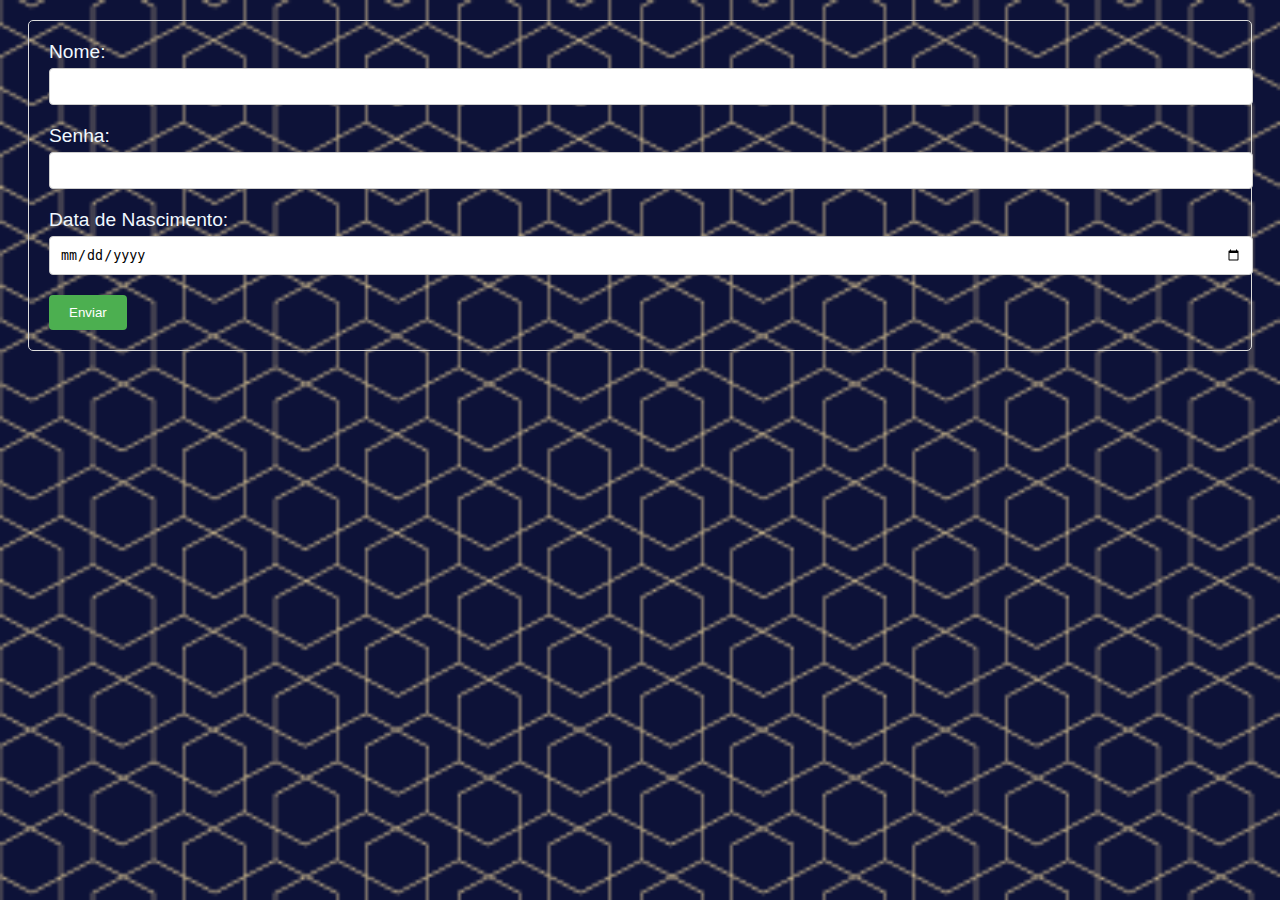
==== fale-conosco.html @ 02e99991 "formulario html e css" ====
<!DOCTYPE html>
<html lang="pt">
<head>
<meta charset="UTF-8">
<title>Formulário</title>
<link rel="stylesheet" href="style.css">
</head>
<body>
<form>
    <label for="nome">Nome:</label>
    <input type="text" id="nome" name="nome">
    
    <label for="senha">Senha:</label>
    <input type="password" id="senha" name="senha">
    
    <label for="data-nascimento">Data de Nascimento:</label>
    <input type="date" id="data-nascimento" name="data-nascimento">
    
    <input type="submit" value="Enviar">
</form>
</body>
</html>
---- style.css ----
h1 {
    margin: 0;
    font-family: 'oswald', 'Verdana', 'Arial', sans-serif;
    background-color: rgba(0, 0, 0, 0.753);
    color: white;
    padding-top: 15px;
    padding-bottom: 15px;
    text-transform: uppercase;
    text-align: center;
    border-radius: 1%;
    letter-spacing: 2px;
    font-weight: normal;

}

h2 {
    text-align: center;
    font-family: oswald, verdana, Arial, Helvetica, sans-serif;
    letter-spacing: 2px;
    background-color: rgba(31, 13, 136, 0.315);
}

h2~p {
    color: green;
}

h3 {
    text-align: center;
    font-family: oswald, verdana, Arial, Helvetica, sans-serif;
    letter-spacing: 2px;
}

div {
    background-color: white;
    width: 70%;
    margin: auto;
    border-radius: 1%;

}

body {

    background-image: url(imagens/oriental-tiles.png);
    background-attachment: fixed;
    background-size: cover;
    font-family: Georgia, 'Times New Roman', Times, serif;
    font-size: larger;

}

ul {

    margin: 0;
    padding: 0;
    list-style-position: inside;
}

img {

    max-width: 100%;
}

figure img {
    transform: scale(0.9);

}

figure img:hover {
    transform: scale(1);

}

body {
    font-family: Arial, sans-serif;
}

form {
    margin: 20px;
    padding: 20px;
    border: 1px solid #ddd;
    border-radius: 5px;
}

label {
    display: block;
    margin-bottom: 5px;
    color: #f0f8ff;
}

input[type="text"],
input[type="password"],
input[type="date"] {
    width: 100%;
    padding: 10px;
    margin-bottom: 20px;
    border: 1px solid #ccc;
    border-radius: 4px;
}

input[type="submit"] {
    background-color: #4CAF50;
    color: white;
    padding: 10px 20px;
    border: none;
    border-radius: 4px;
    cursor: pointer;
}

input[type="submit"]:hover {
    background-color: #45a049;
}
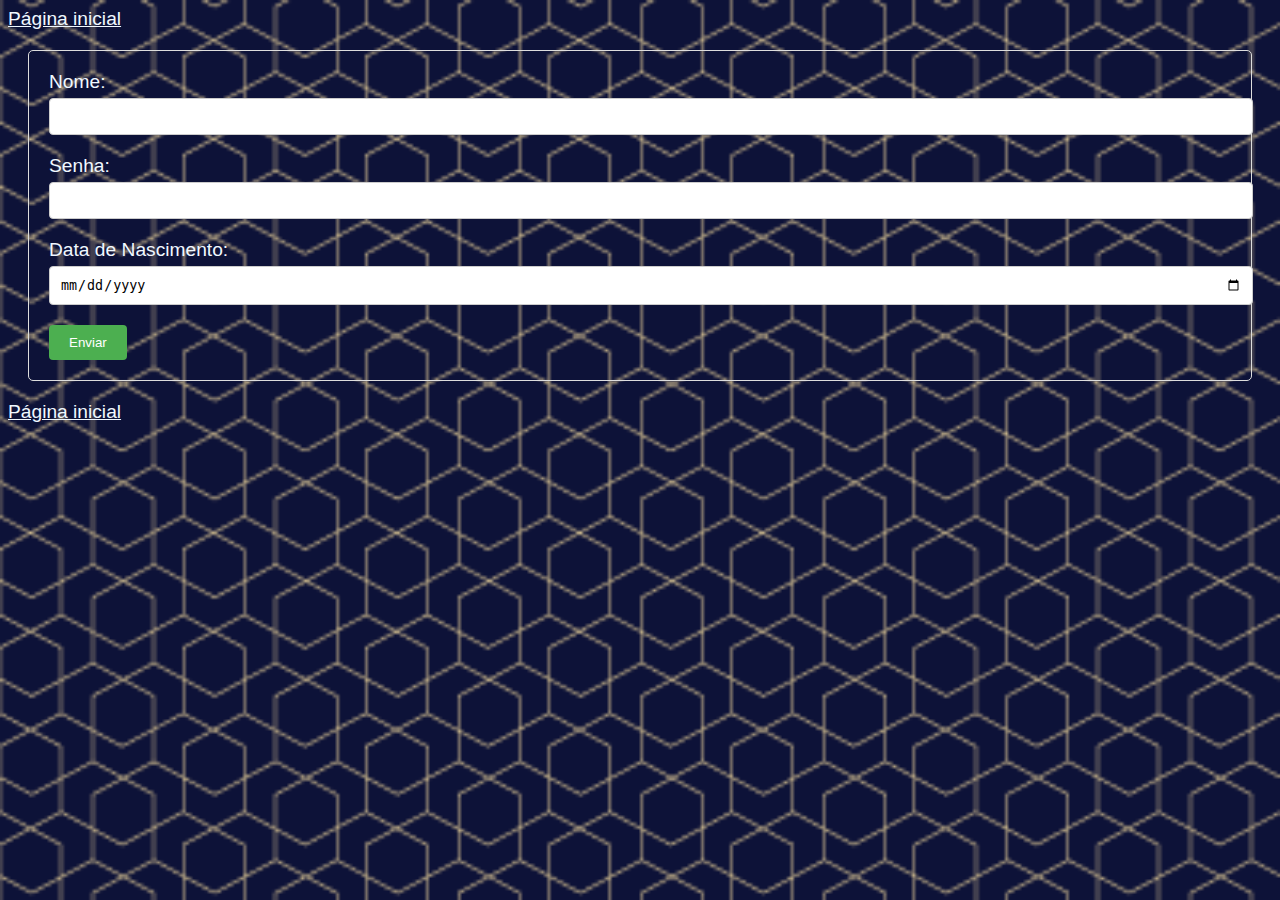
==== commit 643eab95: "Form HTML CSS" ====
--- a/fale-conosco.html
+++ b/fale-conosco.html
@@ -6,6 +6,9 @@
 <link rel="stylesheet" href="style.css">
 </head>
 <body>
+ <nav>
+    <a href="index.html">Página inicial</a>
+ </nav>
 <form>
     <label for="nome">Nome:</label>
     <input type="text" id="nome" name="nome">
@@ -18,5 +21,10 @@
     
     <input type="submit" value="Enviar">
 </form>
+
+<nav>
+    <a href="index.html">Página inicial</a>
+</nav>
+
 </body>
 </html>
--- a/style.css
+++ b/style.css
@@ -108,4 +108,9 @@
 
 input[type="submit"]:hover {
     background-color: #45a049;
+}
+
+nav a{
+    
+    color: #f0f8ff;
 }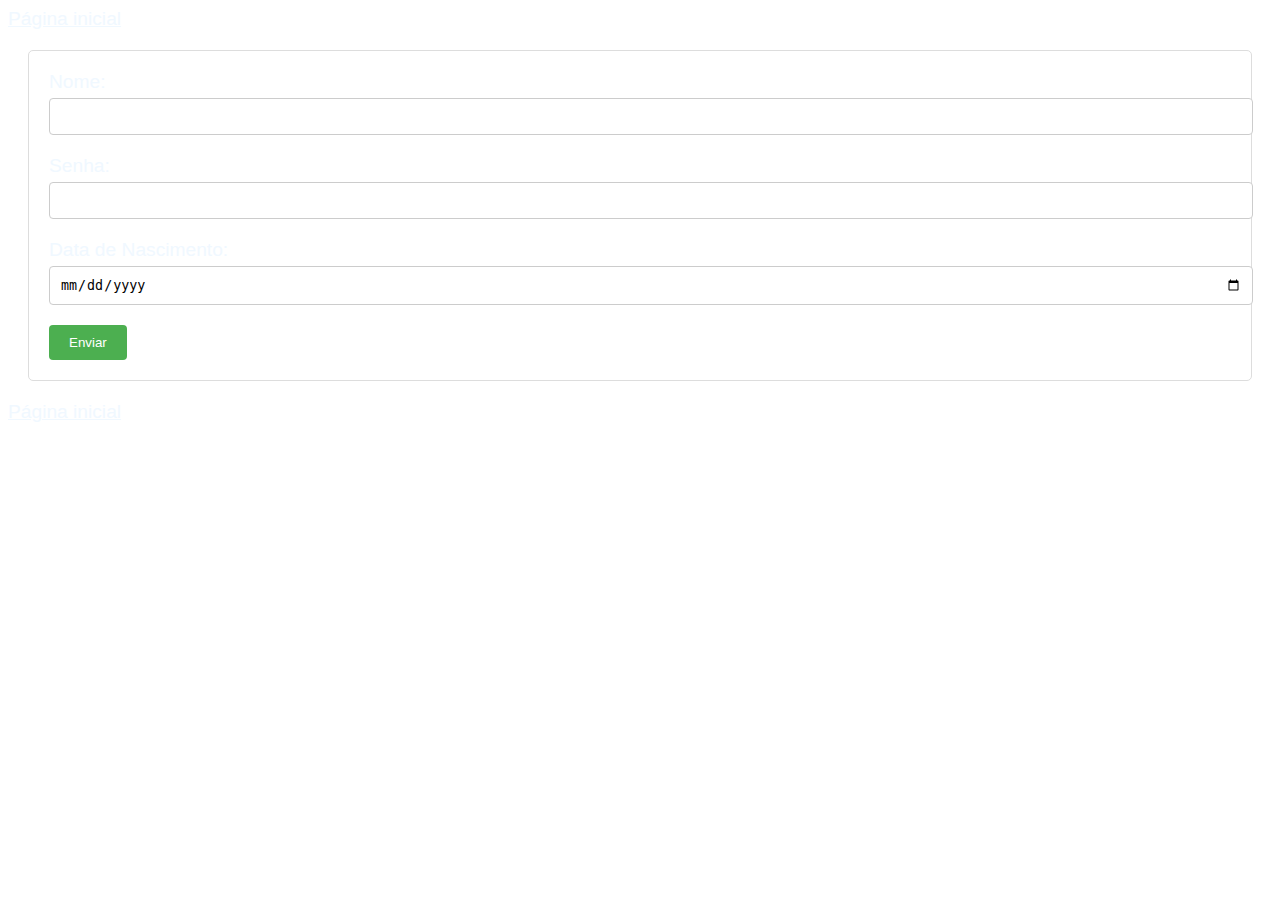
==== commit b72f7e0e: "CSS para pagina "WEB"" ====
--- a/fale-conosco.html
+++ b/fale-conosco.html
@@ -3,7 +3,7 @@
 <head>
 <meta charset="UTF-8">
 <title>Formulário</title>
-<link rel="stylesheet" href="style.css">
+<link rel="stylesheet" href="css/style.css">
 </head>
 <body>
  <nav>
--- a/css/style.css
+++ b/css/style.css
@@ -0,0 +1,116 @@
+h1 {
+    margin: 0;
+    font-family: 'oswald', 'Verdana', 'Arial', sans-serif;
+    background-color: rgba(0, 0, 0, 0.753);
+    color: white;
+    padding-top: 15px;
+    padding-bottom: 15px;
+    text-transform: uppercase;
+    text-align: center;
+    border-radius: 1%;
+    letter-spacing: 2px;
+    font-weight: normal;
+
+}
+
+h2 {
+    text-align: center;
+    font-family: oswald, verdana, Arial, Helvetica, sans-serif;
+    letter-spacing: 2px;
+    background-color: rgba(31, 13, 136, 0.315);
+}
+
+h2~p {
+    color: green;
+}
+
+h3 {
+    text-align: center;
+    font-family: oswald, verdana, Arial, Helvetica, sans-serif;
+    letter-spacing: 2px;
+}
+
+div {
+    background-color: white;
+    width: 70%;
+    margin: auto;
+    border-radius: 1%;
+
+}
+
+body {
+
+    background-image: url(imagens/oriental-tiles.png);
+    background-attachment: fixed;
+    background-size: cover;
+    font-family: Georgia, 'Times New Roman', Times, serif;
+    font-size: larger;
+
+}
+
+ul {
+
+    margin: 0;
+    padding: 0;
+    list-style-position: inside;
+}
+
+img {
+
+    max-width: 100%;
+}
+
+figure img {
+    transform: scale(0.9);
+
+}
+
+figure img:hover {
+    transform: scale(1);
+
+}
+
+body {
+    font-family: Arial, sans-serif;
+}
+
+form {
+    margin: 20px;
+    padding: 20px;
+    border: 1px solid #ddd;
+    border-radius: 5px;
+}
+
+label {
+    display: block;
+    margin-bottom: 5px;
+    color: #f0f8ff;
+}
+
+input[type="text"],
+input[type="password"],
+input[type="date"] {
+    width: 100%;
+    padding: 10px;
+    margin-bottom: 20px;
+    border: 1px solid #ccc;
+    border-radius: 4px;
+}
+
+input[type="submit"] {
+    background-color: #4CAF50;
+    color: white;
+    padding: 10px 20px;
+    border: none;
+    border-radius: 4px;
+    cursor: pointer;
+}
+
+input[type="submit"]:hover {
+    background-color: #45a049;
+}
+
+nav a{
+    
+    color: #f0f8ff;
+}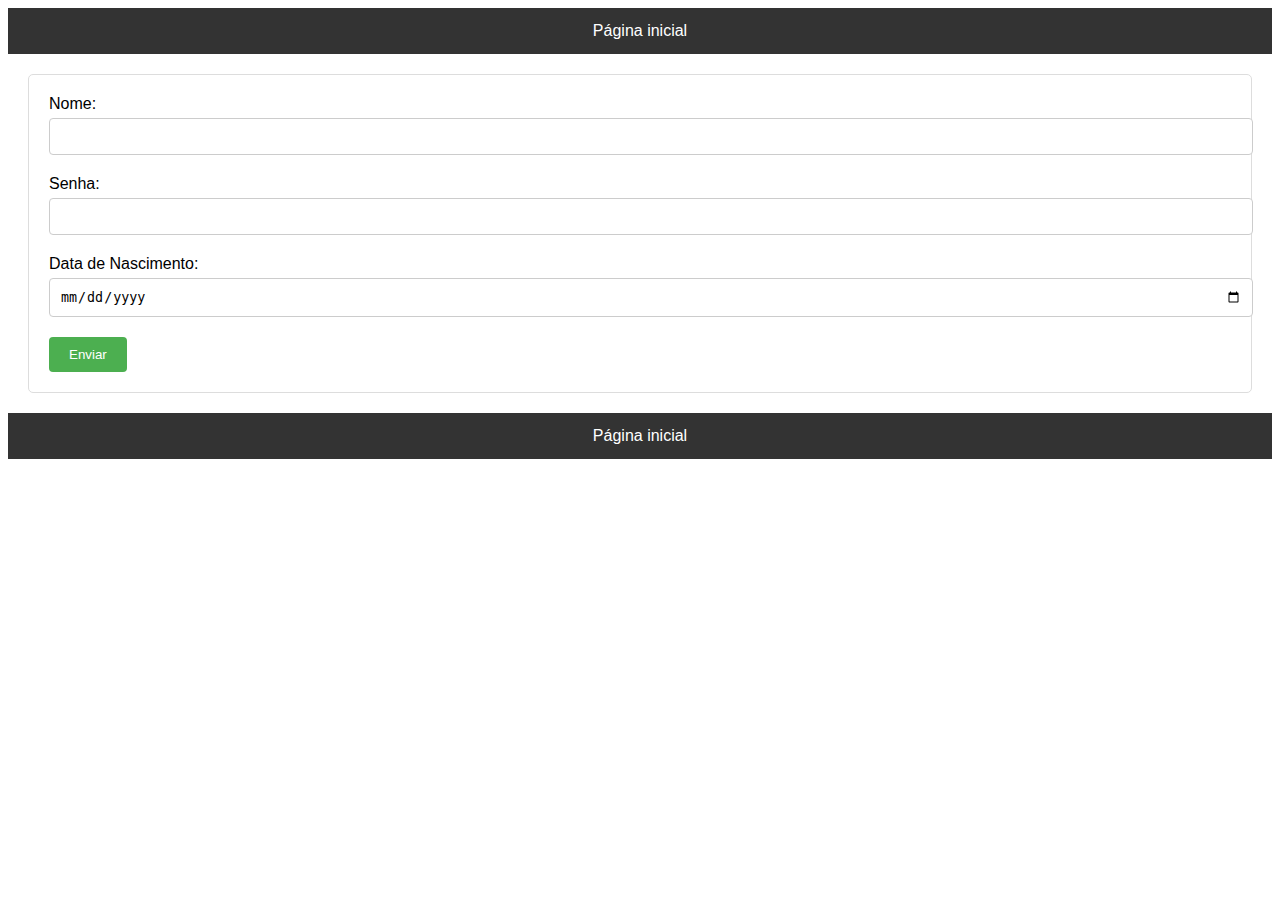
==== commit 5207ea69: "separado css pagina inicial e formulario" ====
--- a/fale-conosco.html
+++ b/fale-conosco.html
@@ -3,7 +3,7 @@
 <head>
 <meta charset="UTF-8">
 <title>Formulário</title>
-<link rel="stylesheet" href="css/style.css">
+<link rel="stylesheet" href="CSS/form.css">
 </head>
 <body>
  <nav>
--- a/CSS/form.css
+++ b/CSS/form.css
@@ -0,0 +1,75 @@
+
+form {
+    margin: 20px;
+    padding: 20px;
+    border: 1px solid #ddd;
+    border-radius: 5px;
+}
+
+label {
+    display: block;
+    margin-bottom: 5px;
+    color: black;
+}
+
+input[type="text"],
+input[type="password"],
+input[type="date"] {
+    width: 100%;
+    padding: 10px;
+    margin-bottom: 20px;
+    border: 1px solid #ccc;
+    border-radius: 4px;
+}
+
+input[type="submit"] {
+    background-color: #4CAF50;
+    color: white;
+    padding: 10px 20px;
+    border: none;
+    border-radius: 4px;
+    cursor: pointer;
+}
+
+input[type="submit"]:hover {
+    background-color: #45a049;
+}
+
+
+body {
+    font-family: Arial, sans-serif;
+}
+
+nav a{
+    
+    color: #f0f8ff;
+}
+
+
+
+/* navegação do menu */
+nav {
+    background-color: #333;
+    overflow: hidden;
+  }
+
+  nav a {
+    display: block;
+    color: white;
+    text-align: center;
+    padding: 14px 16px;
+    text-decoration: none;
+  }
+
+  nav a:hover {
+    background-color: #ddd;
+    color: black;
+  }
+
+  /* responsivo para mobile */
+  @media screen and (max-width: 600px) {
+    
+  }
+    nav a {
+      float: none;
+    }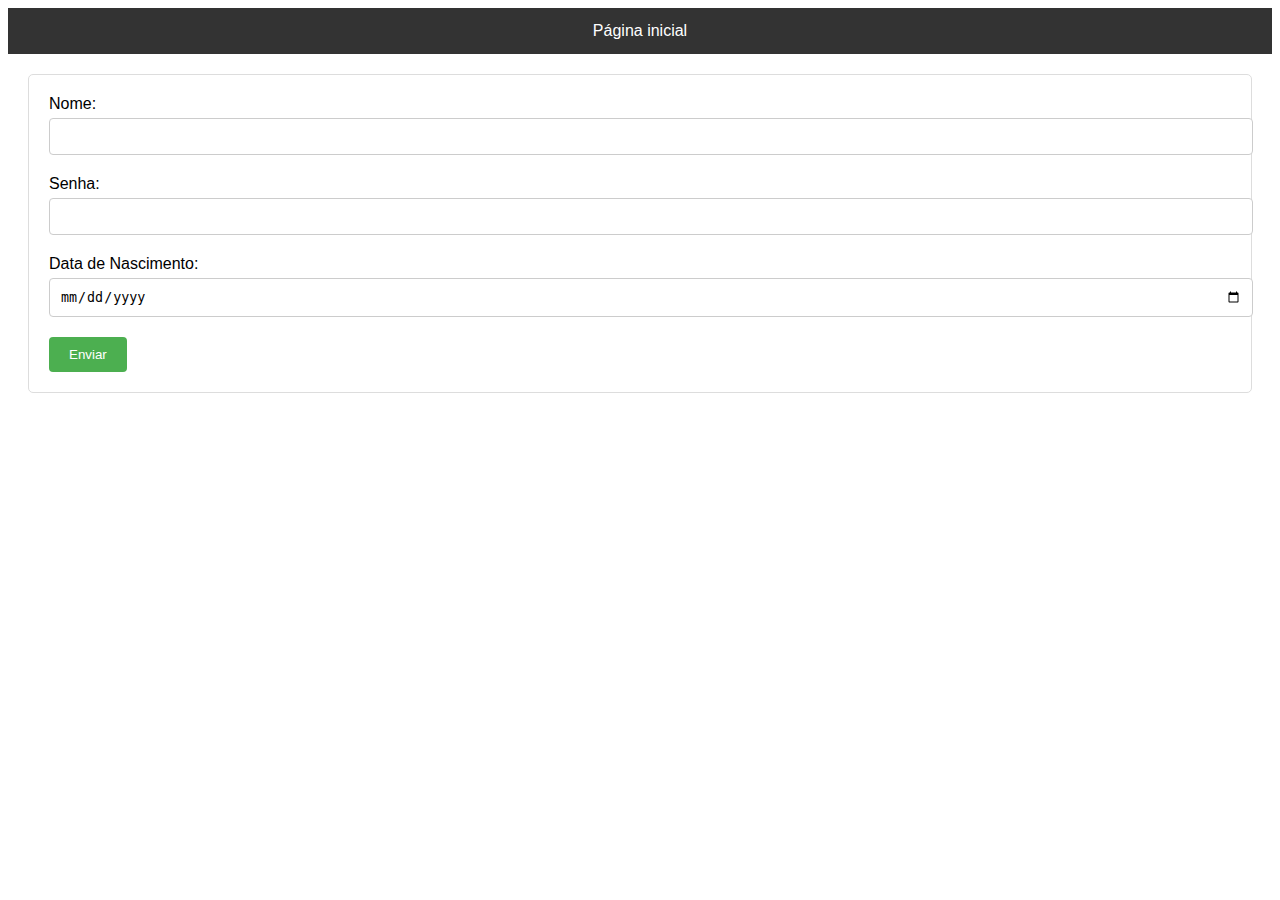
==== commit 63ee2441: "Update fale-conosco.html" ====
--- a/fale-conosco.html
+++ b/fale-conosco.html
@@ -21,10 +21,5 @@
     
     <input type="submit" value="Enviar">
 </form>
-
-<nav>
-    <a href="index.html">Página inicial</a>
-</nav>
-
 </body>
 </html>
--- a/CSS/form.css
+++ b/CSS/form.css
@@ -69,7 +69,4 @@
   /* responsivo para mobile */
   @media screen and (max-width: 600px) {
     
-  }
-    nav a {
-      float: none;
-    }+  }